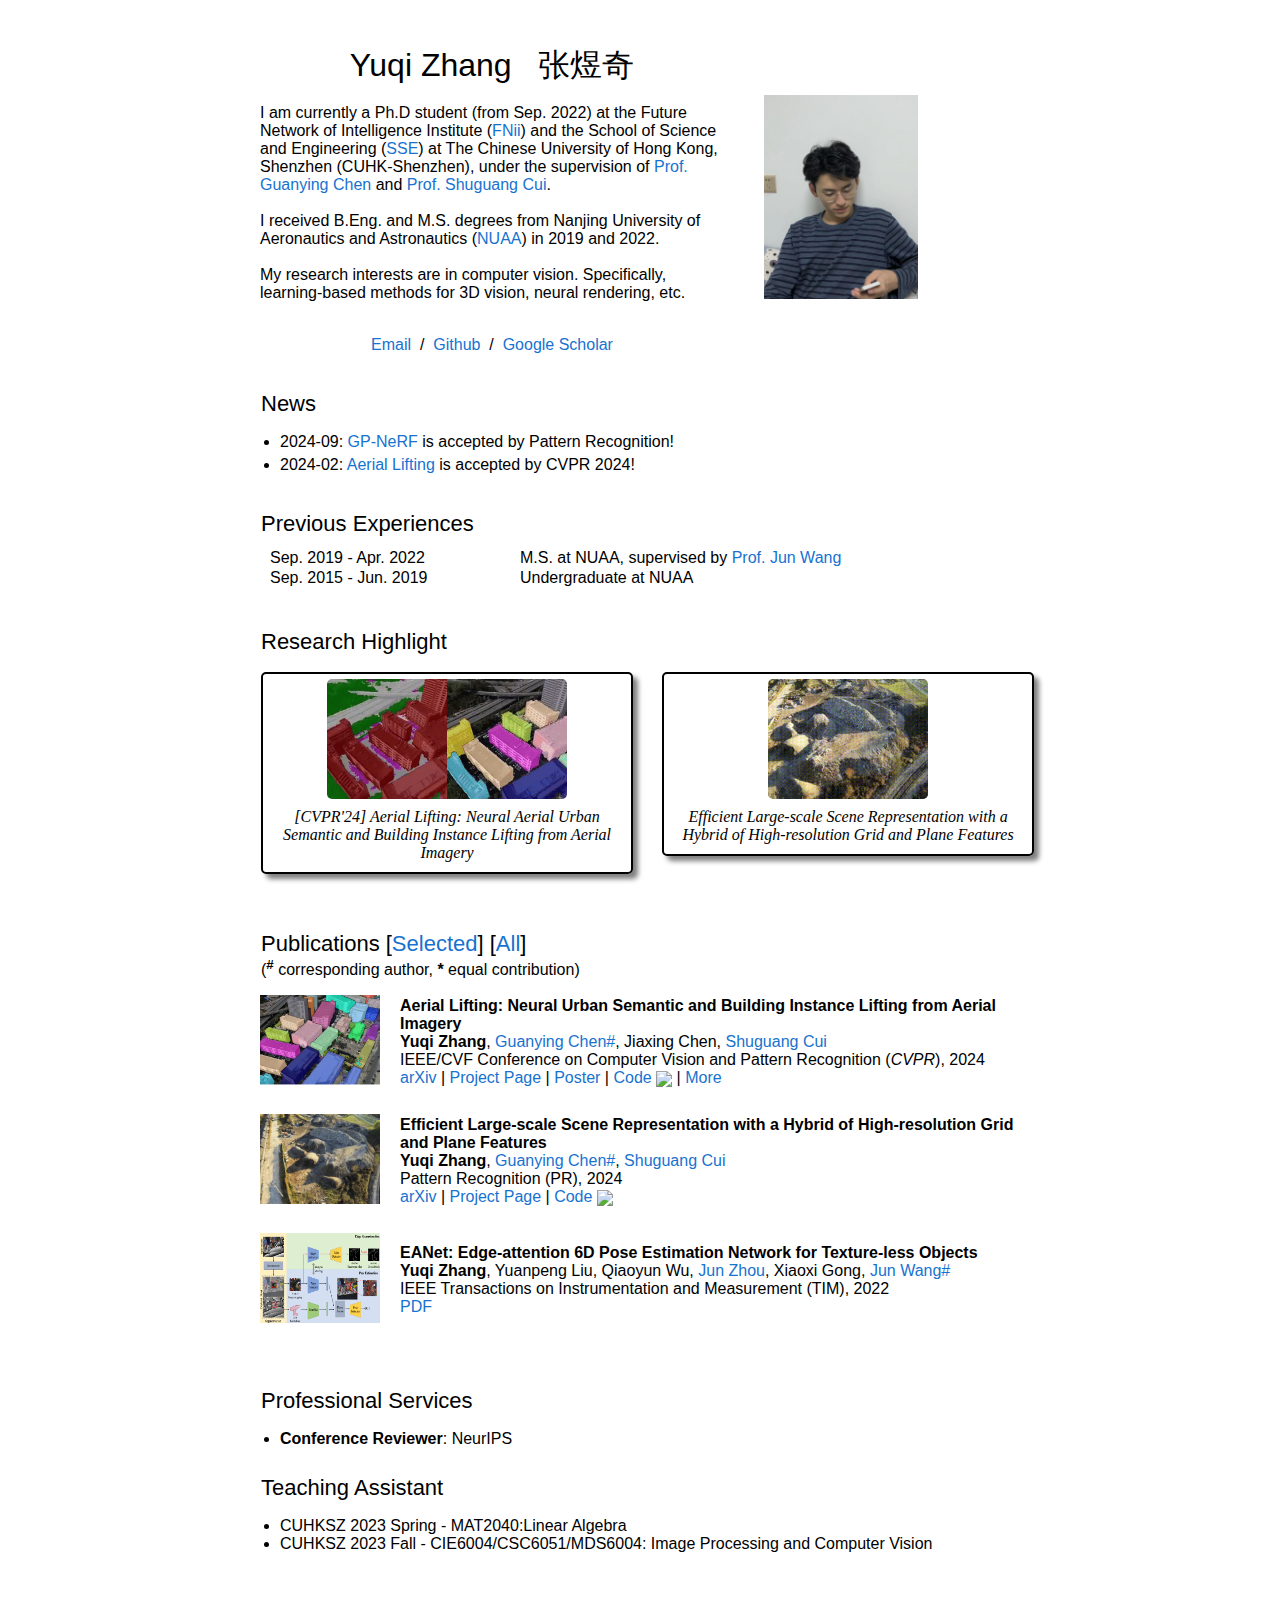
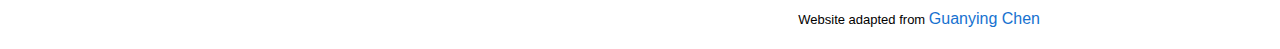
==== index.html @ cddcd36f "update selected paper and all paper" ====
<!DOCTYPE HTML>
<html lang="en"><head><meta http-equiv="Content-Type" content="text/html; charset=UTF-8">
    <title>Yuqi Zhang</title>

    <meta name="author" content="Yuqi Zhang">
    <meta name="viewport" content="width=device-width, initial-scale=1">

    <link rel="stylesheet" type="text/css" href="stylesheet.css">
    <!--<link rel="icon" type="image/png" href="images/seal_icon.png">-->

    <!-- Global site tag (gtag.js) - Google Analytics -->
    <!-- <script async src="https://www.googletagmanager.com/gtag/js?id=UA-115381046-1"></script>
    <script>
      window.dataLayer = window.dataLayer || [];
      function gtag(){dataLayer.push(arguments);}
      gtag('js', new Date());

      gtag('config', 'UA-115381046-1');
    </script> -->
  </head>

  <body>
    <table cellspacing="0" cellpadding="0" style="width:100%;max-width:800px;border:0px;border-spacing:0px;border-collapse:separate;margin-right:auto;margin-left:auto;"><tbody>
        <tr style="padding:0px">
          <td style="padding:px">
            <table style="width:100%;border:0px;border-spacing:0px;border-collapse:separate;margin-right:auto;margin-left:auto;"><tbody>
                <tr style="padding:0px">
                  <td style="padding:2.5%;width:63%;vertical-align:middle">
                    <p style="text-align:center">
                    <name>Yuqi Zhang &nbsp 张煜奇</name>
                    </p>
                    <p>
                    I am currently a Ph.D student (from Sep. 2022) at the Future Network of Intelligence Institute (<a href="https://fnii.cuhk.edu.cn/">FNii</a>) 
                    and the School of Science and Engineering (<a href="https://sse.cuhk.edu.cn/en/">SSE</a>) at The Chinese University of Hong Kong, Shenzhen (CUHK-Shenzhen),
                    under the supervision of <a href="https://guanyingc.github.io/">Prof. Guanying Chen</a> and <a href="https://sse.cuhk.edu.cn/faculty/cuishuguang">Prof. Shuguang Cui</a>.                     
                    <br> <br>
                  
                    I received B.Eng. and M.S. degrees from Nanjing University of Aeronautics and Astronautics (<a href="https://www.nuaa.edu.cn/">NUAA</a>) in 2019 and 2022.
                    </br></br>
                    
                    My research interests are in computer vision. Specifically, learning-based methods for 3D vision, neural rendering, etc.
                    </br></br>

                    <p>
                    <p style="text-align:center">
                    <!--<a href="mailto:chenguanying@cuhk.edu.cn">Email</a> &nbsp/&nbsp-->
                    <a href="mailto:222010022@link.cuhk.edu.cn">Email</a> &nbsp/&nbsp
                    <a href="https://github.com/zyqz97">Github</a> &nbsp/&nbsp
                    <a href="https://scholar.google.com.hk/citations?user=p8iaZqkAAAAJ&hl=zh-CN">Google Scholar</a>
                    <!-- <a href="https://orcid.org/0000-0002-7423-0090">ORCID</a> -->
                    </p>
                  </td>
                  <td style="padding:2.5%;width:40%;max-width:40%">
                    <a href="yuqi.jpg"><img style="width:60%;max-width:80%" alt="profile photo" src="yuqi.jpg" class="hoverZoomLink"></a>
                  </td>
                </tr>

              </tbody></table>
              
              <!-- ---------------------- Highlight------------------------ -->
              <table width="92%" align="left" border="0" cellspacing="0" style="padding-left:20px;padding-bottom:10px"><tbody>
                  <tr> <td>
                      <heading>News</heading><br>
                    </td> </tr>
                </tbody> </table>

              <table style="width:100%;border:0px;border-spacing:0px;border-collapse:separate;margin-right:auto;margin-left:auto;"><tbody>
                    
            <div class="news">
            <ul class="news" style="margin-top: 5px; padding-top: 0;">
                <li>2024-09: <a href="https://zyqz97.github.io/GP_NeRF/">GP-NeRF</a> is accepted by Pattern Recognition!</li>
                <li>2024-02: <a href="https://zyqz97.github.io/Aerial_Lifting/">Aerial Lifting</a> is accepted by CVPR 2024!</li>
            </ul>
            </div>

              </table>


              <!-- ---------------------- Previous Experiences------------------------ -->
              <table width="100%" align="center" border="0" cellspacing="0" style="padding-left:20px;padding-bottom:10px;padding-top:20px;"><tbody>
                  <tr> <td>
                      <heading>Previous Experiences</heading>
                    </td> </tr>
                </tbody> </table>

              <table style="width:100%;border:0px;border-spacing:0px;border-collapse:separate;margin-right:auto;margin-left:auto;"><tbody>
                  <tr>
                    <td style=width:35%;padding-left:30px> Sep. 2019 - Apr. 2022 </td>
                    <td style=width:65%;padding-left:00px> M.S. at NUAA, supervised by <a href="http://faculty.nuaa.edu.cn/wj8/en/lwcg/53019/list/index.htm">Prof. Jun Wang</a></td>
                  </tr>

                  <tr>
                    <td style=width:35%;padding-left:30px> Sep. 2015 - Jun. 2019 </td>
                    <td style=width:65%;padding-left:00px> Undergraduate at NUAA</td>
                  </tr>
              </table>




              <!-- ---------------------- Research Highlight------------------------ -->
              <table width="100%" align="center" border="0" cellspacing="0" style="padding-top:40px;padding-left:20px;padding-bottom:10px"><tbody>
                  <tr> <td>
                          <heading>Research Highlight</heading>
                    </td> </tr>
                </tbody> </table>


              <table width="100%" align="center" border="0" cellspacing="0" style="padding-top:05px;padding-left:20px;padding-bottom:0px"><tbody>
                  <tr> <td>
                    <div class="grid-container">
                      <div>
                        <a href="https://zyqz97.github.io/Aerial_Lifting/">
                            <img src="data/cvpr24_aeriallift_highlight.gif" height="120" alt="" />
                        </a>
                        <p>[CVPR'24] Aerial Lifting: Neural Aerial Urban Semantic and Building Instance Lifting from Aerial Imagery</p>
                      </div>
                      
                      <div>
                       <a href="https://zyqz97.github.io/GP_NeRF/">
                            <img src="data/gp_nerf_after.gif" height="120" alt="" />
                       </a>
                        <p>Efficient Large-scale Scene Representation with a Hybrid of High-resolution Grid and Plane Features</p>
                      </div>
                    </div>
                  </td> </tr>
                </tbody> </table>

              <!-- ---------------------- Publications------------------------ -->

              <table width="100%" align="center" border="0" cellspacing="0" style="padding-top:40px;padding-left:20px;padding-bottom:10px">
                <tbody>
                <tr> <td>
                        <!-- <heading>Publications</heading>   -->
                        <heading>Publications 
                          [<a href="#" class="publicationFilter" data-filter="selected">Selected</a>] 
                          [<a href="#" class="publicationFilter" data-filter="all">All</a>]
                        </heading> 
                        <br>
                        (<strong><sup>#</sup></strong> corresponding author, <strong>*</strong> equal contribution)
                  </td> </tr>
                </tbody> 
              </table>

              
              <table style="width:100%;border:0px;border-spacing:0px;border-collapse:separate;margin-right:auto;margin-left:auto;">
                <tbody id='publications'>
                  <!-- Dynamic publication entries will be added here -->
                </tbody>
              </table>



              <!-- ---------------------- Professional Services -------------------------->
              <table width="100%" align="center" border="0" cellspacing="0" style="padding-top:40px;padding-left:20px;padding-bottom:10px"><tbody>
                  <tr> <td>
                      <heading>Professional Services</heading>
                    </td> </tr>
                </tbody> </table>
              <table width="100%" align="center" border="0" cellspacing="0" style="padding-top:00px;padding-left:20px;padding-bottom:10px"><tbody>
                <ul style="margin-top:5px; padding-top: 0;">
                    <li><b>Conference Reviewer</b>: NeurIPS </li>
                    <!-- <li><b>Conference Reviewer</b>: CVPR, ICCV, ECCV, NeurIPS, ICML, ICLR </li> -->
                    <!-- <li><b>Journal Reviewer</b>: TPAMI, IJCV, TVCG, TMM, RA-L, PR, C&G, GMOD, IMAVIS, RCIM</li> -->
                    <!-- <li>中国图象图形学学会(CSIG) 三维视觉专委会，委员</li> -->
                    <!-- <li>Valse执行领域主席委员会，委员</li> -->
                </ul>
                </tbody>
              </table>


              
              <!-- ---------------------- Teaching Assistant------------------------ -->
              <table width="100%" align="center" border="0" cellspacing="0" style="padding-top:00px;padding-left:20px;padding-bottom:10px"><tbody>
                  <tr> <td>
                      <heading>Teaching Assistant</heading>
                    </td> </tr>
                </tbody> </table>
              <table width="100%" align="center" border="0" cellspacing="0" style="padding-top:00px;padding-left:20px;padding-bottom:10px"><tbody>
                <ul style="margin-top:5px; padding-top: 0;">
                  <li>CUHKSZ 2023 Spring - MAT2040:Linear Algebra </li>
                  <li>CUHKSZ 2023 Fall - CIE6004/CSC6051/MDS6004: Image Processing and Computer Vision </li>
                </ul>
                </tbody>
              </table>

              
              
              <!-- ---------------------- Honors and Awards------------------------ -->
              <!-- <table width="100%" align="center" border="0" cellspacing="0" style="padding-top:00px;padding-left:20px;padding-bottom:10px"><tbody>
                  <tr> <td>
                      <heading>Honors and Awards</heading>
                    </td> </tr>
                </tbody> </table>
              <table width="100%" align="center" border="0" cellspacing="0" style="padding-top:00px;padding-left:20px;padding-bottom:10px"><tbody>
                <ul style="margin-top:5px; padding-top: 0;">
                    <li>Top Reviewers in NeurIPS (2023) </li>
                    <li>CCF Excellent Graphics Open Source Dataset (MVImgNet), CCF CAD&CD (2023)</li>
                    <li>Global Top 100 Chinese Rising Stars in Artificial Intelligence, Baidu Scholar (2021)</li>
                    <li>M. Braun Postgraduate Prizes, HKU (2018-2019) </li>
                    <li>Hong Kong and China Gas Company Limited Postgraduate Prize, HKU (2018-2019)</li>
                    <li>University Postgraduate Fellowship (UPF), HKU (2016-2020) </li>
                    <li>Outstanding Graduate, SYSU (2016)</li>
                </ul>
                </tbody>
              </table> -->


              <table style="width:100%;border:0px;border-spacing:0px;border-collapse:separate;margin-right:auto;margin-left:auto;"><tbody>
                  <tr> <td style="padding:0px"> <br>
                      <p style="text-align:right;font-size:small;"> Website adapted from <a href="https://guanyingc.github.io/">Guanying Chen</a> </p>
                    </td> </tr>
                </tbody> </table>

          </td>
        </tr>
    </table>

 
  <!-- Define JavaScript function to generate publication entry -->
  <script>

    const authorInfo = {
            // "Yuqi Zhang": { homepage: "https://zyqz97.github.io/" },
            "Shuguang Cui": {homepage: "https://scholar.google.com.hk/citations?user=1o_qvR0AAAAJ&hl=en" },
            "Guanying Chen": {homepage: "https://guanyingc.github.io/"},
            "Jun Wang": {homepage: "http://faculty.nuaa.edu.cn/wj8/en/lwcg/53019/list/index.htm"},
            "Jun Zhou": {homepage: "https://scholar.google.com.hk/citations?user=pEgMa-UAAAAJ&hl=zh-CN"},
            "Qian Xie": {homepage: "https://nuaaxq.github.io/personal_website/"},
            
            "": {homepage: ""},
        };

    const allPublications = [
        {
            imageSrcBefore: "data/cvpr24_aeriallift.jpg",
            imageSrcAfter: "data/cvpr24_aeriallift.gif",
            title: "Aerial Lifting: Neural Urban Semantic and Building Instance Lifting from Aerial Imagery",
            authors: [
                    "<strong>Yuqi Zhang</strong>", 
                    "Guanying Chen#", 
                    "Jiaxing Chen", 
                    "Shuguang Cui"
                ],
            venue: `IEEE/CVF Conference on Computer Vision and Pattern Recognition (<em>CVPR</em>), 2024`,
            links: `
                  <a href="https://arxiv.org/abs/2403.11812">arXiv</a> |
                  <a href="https://zyqz97.github.io/Aerial_Lifting/">Project Page</a> |
                  <a href="https://cvpr.thecvf.com/media/PosterPDFs/CVPR%202024/29765.png?t=1711686000.8237486">Poster</a> |
                  <a href="https://github.com/zyqz97/Aerial_lifting">Code</a>
                  <a href="https://github.com/zyqz97/Aerial_lifting" target="_blank"><img class="imgbadge" src="https://img.shields.io/github/stars/zyqz97/Aerial_lifting?style=social"></a> |
                  <a href="https://cvpr.thecvf.com/virtual/2024/poster/29765">More</a>
                    `,
            selected: true,
            papertype: 'Conference Proceedings',
            year: '2024',
        },
        {
            imageSrcBefore: "data/gp_nerf_before.jpg",
            imageSrcAfter: "data/gp_nerf_after.gif",
            title: "Efficient Large-scale Scene Representation with a Hybrid of High-resolution Grid and Plane Features",
            authors: [
                    "<strong>Yuqi Zhang</strong>",
                    "Guanying Chen#",
                    "Shuguang Cui"
                    ],
            venue: "Pattern Recognition (PR), 2024",
            links: `
                    <a href='https://arxiv.org/abs/2303.03003v2'>arXiv</a> |
                    <a href='https://zyqz97.github.io/GP_NeRF/'>Project Page</a> |
                    <a href='https://github.com/zyqz97/GP-NeRF'>Code</a> 
                    <a href="https://github.com/zyqz97/GP-NeRF" target="_blank"><img class="imgbadge" src="https://img.shields.io/github/stars/zyqz97/GP-NeRF?style=social"></a>
                    `,
            papertype: 'Academic Journals',
            selected: true,
            year: '2024',
        },
        {
            imageSrcBefore: "data/2022eanet.png",
            imageSrcAfter: "data/2022eanet_after.png",
            title: "EANet: Edge-attention 6D Pose Estimation Network for Texture-less Objects",
            authors: [
                    "<strong>Yuqi Zhang</strong>",
                    "Yuanpeng Liu", "Qiaoyun Wu", "Jun Zhou", "Xiaoxi Gong", "Jun Wang#",
                    ],
            venue: "IEEE Transactions on Instrumentation and Measurement (TIM), 2022",
            links: `
                    <a href="https://ieeexplore.ieee.org/abstract/document/9709717">PDF</a>
                    `,
            papertype: 'Academic Journals',
            selected: true,
            year: '2022',
        },
        {
            imageSrcBefore: "data/2024_OEFPFH.png",
            imageSrcAfter: "data/2024_OEFPFH.png",
            title: "Efficient Object Recognition under Cluttered Scenes via Descriptor-based Matching and Single Point Voting",
            authors: [
                    "Xiaoge He",
                    "Yuanpeng Liu", 
                    "Jun Zhou", 
                    "<strong>Yuqi Zhang</strong>", 
                    "Jun Wang#"
                    ],
            venue: "Computer Aided Geometric Design, 2024",
            links: `
                    <a href="https://www.sciencedirect.com/science/article/abs/pii/S0167839624001286">PDF</a>
                    `,
            papertype: 'Academic Journals',
            // selected: true,
            year: '2024',
        },
        {
            imageSrcBefore: "data/2022_Measurement.png",
            imageSrcAfter: "data/2022_Measurement.png",
            title: "A high-accuracy pose measurement system for robotic automated assembly in large-scale space",
            authors: [
                    "Yuanpeng Liu", 
                    "Jun Zhou", 
                    "Yida Li", 
                    "<strong>Yuqi Zhang</strong>", 
                    "Yongqiang He", 
                    "Jun Wang#"
                    ],
            venue: "Measurement, 2022",
            links: `
                    <a href="https://www.sciencedirect.com/science/article/abs/pii/S0263224121013130">PDF</a>
                    `,
            papertype: 'Academic Journals',
            // selected: true,
            year: '2022',
        },
        {
            imageSrcBefore: "data/2020_3DPVNet.png",
            imageSrcAfter: "data/2020_3DPVNet.png",
            title: "3DPVNet: Patch-level 3D Hough Voting Network for 6D Pose Estimation",
            authors: [
                    "Yuanpeng Liu", 
                    "Jun Zhou", 
                    "<strong>Yuqi Zhang</strong>",
                    "Chao Ding", 
                    "Jun Wang#",
                    ],
            venue: "arXiv preprint, 2020",
            links: `
                    <a href="https://arxiv.org/pdf/2009.06887">PDF</a>
                    `,
            papertype: 'Preprints',
            // selected: true,
            year: '2020',
        },
        {
            imageSrcBefore: "data/2020_bold3d.png",
            imageSrcAfter: "data/2020_bold3d.png",
            title: "BOLD3D: A 3D BOLD descriptor for 6Dof pose estimation",
            authors: [
                    "Jun Zhou",
                    "Yuanpeng Liu", 
                    "Jinshan Liu", 
                    "Qian Xie", 
                    "<strong>Yuqi Zhang</strong>", 
                    "Xusheng Zhu", 
                    "Xiao Ding"
                    ],
            venue: "Computers & Graphics, 2020",
            links: `
                    <a href="https://www.sciencedirect.com/science/article/abs/pii/S0097849320300595">PDF</a>
                    `,
            papertype: 'Conference Proceedings',
            // selected: true,
            year: '2020',
        },
        // Add more publications as needed
        // {
        //     imageSrcBefore: "data/gp_nerf_before.jpg",
        //     imageSrcAfter: "data/gp_nerf_after.gif",
        //     title: "",
        //     authors: [
        //             "<strong>Yuqi Zhang</strong>",
        //             "Guanying Chen#",
        //             "Shuguang Cui"
        //             ],
        //     venue: "arXiv preprint, 2023",
        //     links: `
        //             <a href='https://arxiv.org/abs/2303.03003v2'>arXiv</a> |
        //             <a href='https://zyqz97.github.io/GP_NeRF/'>Project Page</a> |
        //             <a href='https://github.com/zyqz97/GP-NeRF'>Code</a>
        //             `,
        //     papertype: 'Preprints', // 'Academic Journals'    'Conference Proceedings'  
        //     selected: true,
        //     year: '2023',
        // },
    ];

    // Define object to store author information
    function generatePublicationEntry(imageSrcBefore, imageSrcAfter, title, authors, venue, links) {
        // Function to preprocess author IDs
        function preprocessAuthorId(authorId) {
            // Remove trailing '*' or '#' symbols
            return authorId.replace(/[#*]$/, '');
        }
        // Function to generate author links
        function generateAuthorLinks(authors) {
            return authors.map(authorId => {
                const processedAuthorId = preprocessAuthorId(authorId);
                const author = authorInfo[processedAuthorId];
                if (author && author.homepage) {
                    return `<a href="${author.homepage}">${authorId}</a>`;
                } else {
                    return authorId;
                }
            }).join(", ");
        }

        return `
            <tr onmouseout="toggleOpacity('${title}', false)" onmouseover="toggleOpacity('${title}', true)">
                <td style="padding:20px;width:20%;vertical-align:middle;padding-top:5px;padding-bottom:20px">
                    <div class="one">
                        <div class="two" id="${title}_image">
                            <img src="${imageSrcAfter}" width="120", height="90" style="opacity: 0;">
                        </div>
                        <img src="${imageSrcBefore}" width="120", height="90">
                    </div>
                </td>
                <td style="padding:00px;width:80%;vertical-align:middle;padding-top:5px;padding-bottom:20px;">
                    <papertitle>${title}</papertitle>
                    <br>
                    ${generateAuthorLinks(authors)}
                    <br>
                    ${venue}
                    <br>
                    ${links}
                </td>
            </tr>
        `;
    }

    // Add a function to toggle opacity
    function toggleOpacity(id, show) {
        const element = document.getElementById(id + "_image").querySelector("img");
        if (show) {
            element.style.opacity = "1";
        } else {
            element.style.opacity = "0";
        }
    }

    // Function to populate publications
    function populatePublications(publications) {
        const publicationsContainer = document.getElementById('publications');
        publicationsContainer.innerHTML = ''; // Clear existing content

        // Check if the "Selected" button is activated
        const selectedButtonActive = document.querySelector('.publicationFilter[data-filter="selected"]').classList.contains('active');

        if (selectedButtonActive) {
            // If "Selected" button is active, display selected publications without grouping
            publications.forEach(publication => {
                const publicationEntry = generatePublicationEntry(
                    publication.imageSrcBefore,
                    publication.imageSrcAfter,
                    publication.title,
                    publication.authors,
                    publication.venue,
                    publication.links,
                );
                publicationsContainer.innerHTML += publicationEntry;
            });
        } else {
            const groupedPublications = {};
            publications.forEach(publication => {
                if (!groupedPublications[publication.year]) {
                    groupedPublications[publication.year] = [];
                }
                groupedPublications[publication.year].push(publication);
            });

            // Add publications grouped by research direction
                <!--Object.keys(groupedPublications).forEach(direction => {
                    // Add heading for each group
                    -->
            Object.keys(groupedPublications)
                .sort((a, b) => b - a) // Sort keys in descending order
                .forEach(direction => {
                const headingHTML = `
                    <tr>
                        <td colspan="2" style="padding-top:05px;padding-left:20px;padding-bottom:0px">
                            <heading2>${direction}</heading2>
                        </td>
                    </tr>
                `;
                publicationsContainer.innerHTML += headingHTML;

                // Add publications under each research direction
                groupedPublications[direction].forEach(publication => {
                    const publicationEntry = generatePublicationEntry(
                        publication.imageSrcBefore,
                        publication.imageSrcAfter,
                        publication.title,
                        publication.authors,
                        publication.venue,
                        publication.links,
                    );
                    publicationsContainer.innerHTML += publicationEntry;
                });
            });
        }
    }

    // Call the function to populate selected publications by default
    document.querySelector('.publicationFilter[data-filter="selected"]').classList.add('active');
    document.querySelector('.publicationFilter[data-filter="all"]').classList.remove('active');
    populatePublications(allPublications.filter(publication => publication.selected));

    // Event listener for publication filter buttons

    document.querySelectorAll('.publicationFilter').forEach(link => {
        link.addEventListener('click', function (event) {
            event.preventDefault(); // Prevent default behavior of the link

            const filter = event.target.getAttribute('data-filter');
            if (filter === 'selected') {
                // Activate the "Selected" button
                document.querySelector('.publicationFilter[data-filter="selected"]').classList.add('active');
                // Deactivate the "All" button
                document.querySelector('.publicationFilter[data-filter="all"]').classList.remove('active');
                // Populate with selected publications without grouping by research direction
                populatePublications(allPublications.filter(publication => publication.selected));
            } else if (filter === 'all') {
                // Activate the "All" button
                document.querySelector('.publicationFilter[data-filter="all"]').classList.add('active');
                // Deactivate the "Selected" button
                document.querySelector('.publicationFilter[data-filter="selected"]').classList.remove('active');
                // Populate with all publications grouped by research direction
                populatePublications(allPublications);
            }
        });
    });

  </script>
  </body>

</html>
---- stylesheet.css ----
/* latin-ext */
@font-face {
  font-family: 'Lato';
  font-style: italic;
  font-weight: 400;
  src: local('Lato Italic'), local('Lato-Italic'), url(https://fonts.gstatic.com/s/lato/v15/S6u8w4BMUTPHjxsAUi-qNiXg7eU0.woff2) format('woff2');
  unicode-range: U+0100-024F, U+0259, U+1E00-1EFF, U+2020, U+20A0-20AB, U+20AD-20CF, U+2113, U+2C60-2C7F, U+A720-A7FF;
}
/* latin */
@font-face {
  font-family: 'Lato';
  font-style: italic;
  font-weight: 400;
  src: local('Lato Italic'), local('Lato-Italic'), url(https://fonts.gstatic.com/s/lato/v15/S6u8w4BMUTPHjxsAXC-qNiXg7Q.woff2) format('woff2');
  unicode-range: U+0000-00FF, U+0131, U+0152-0153, U+02BB-02BC, U+02C6, U+02DA, U+02DC, U+2000-206F, U+2074, U+20AC, U+2122, U+2191, U+2193, U+2212, U+2215, U+FEFF, U+FFFD;
}
/* latin-ext */
@font-face {
  font-family: 'Lato';
  font-style: italic;
  font-weight: 700;
  src: local('Lato Bold Italic'), local('Lato-BoldItalic'), url(https://fonts.gstatic.com/s/lato/v15/S6u_w4BMUTPHjxsI5wq_FQftx9897sxZ.woff2) format('woff2');
  unicode-range: U+0100-024F, U+0259, U+1E00-1EFF, U+2020, U+20A0-20AB, U+20AD-20CF, U+2113, U+2C60-2C7F, U+A720-A7FF;
}
/* latin */
@font-face {
  font-family: 'Lato';
  font-style: italic;
  font-weight: 700;
  src: local('Lato Bold Italic'), local('Lato-BoldItalic'), url(https://fonts.gstatic.com/s/lato/v15/S6u_w4BMUTPHjxsI5wq_Gwftx9897g.woff2) format('woff2');
  unicode-range: U+0000-00FF, U+0131, U+0152-0153, U+02BB-02BC, U+02C6, U+02DA, U+02DC, U+2000-206F, U+2074, U+20AC, U+2122, U+2191, U+2193, U+2212, U+2215, U+FEFF, U+FFFD;
}
/* latin-ext */
@font-face {
  font-family: 'Lato';
  font-style: normal;
  font-weight: 400;
  src: local('Lato Regular'), local('Lato-Regular'), url(https://fonts.gstatic.com/s/lato/v15/S6uyw4BMUTPHjxAwXiWtFCfQ7A.woff2) format('woff2');
  unicode-range: U+0100-024F, U+0259, U+1E00-1EFF, U+2020, U+20A0-20AB, U+20AD-20CF, U+2113, U+2C60-2C7F, U+A720-A7FF;
}
/* latin */
@font-face {
  font-family: 'Lato';
  font-style: normal;
  font-weight: 400;
  src: local('Lato Regular'), local('Lato-Regular'), url(https://fonts.gstatic.com/s/lato/v15/S6uyw4BMUTPHjx4wXiWtFCc.woff2) format('woff2');
  unicode-range: U+0000-00FF, U+0131, U+0152-0153, U+02BB-02BC, U+02C6, U+02DA, U+02DC, U+2000-206F, U+2074, U+20AC, U+2122, U+2191, U+2193, U+2212, U+2215, U+FEFF, U+FFFD;
}
/* latin-ext */
@font-face {
  font-family: 'Lato';
  font-style: normal;
  font-weight: 700;
  src: local('Lato Bold'), local('Lato-Bold'), url(https://fonts.gstatic.com/s/lato/v15/S6u9w4BMUTPHh6UVSwaPGQ3q5d0N7w.woff2) format('woff2');
  unicode-range: U+0100-024F, U+0259, U+1E00-1EFF, U+2020, U+20A0-20AB, U+20AD-20CF, U+2113, U+2C60-2C7F, U+A720-A7FF;
}
/* latin */
@font-face {
  font-family: 'Lato';
  font-style: normal;
  font-weight: 700;
  src: local('Lato Bold'), local('Lato-Bold'), url(https://fonts.gstatic.com/s/lato/v15/S6u9w4BMUTPHh6UVSwiPGQ3q5d0.woff2) format('woff2');
  unicode-range: U+0000-00FF, U+0131, U+0152-0153, U+02BB-02BC, U+02C6, U+02DA, U+02DC, U+2000-206F, U+2074, U+20AC, U+2122, U+2191, U+2193, U+2212, U+2215, U+FEFF, U+FFFD;
}

a {
  color: #1772d0;
  text-decoration: none;
}

a:focus,
a:hover {
  color: #f09228;
  text-decoration: none;
}

body,
td,
th,
tr,
p,
a {
  font-family: 'Lato', Verdana, Helvetica, sans-serif;
  font-size: 16px
}

strong {
  font-family: 'Lato', Verdana, Helvetica, sans-serif;
  font-size: 16px;
}

heading {
  font-family: 'Lato', Verdana, Helvetica, sans-serif;
  font-size: 22px;
}

heading a {
  font-size: inherit;
  /* Add any other styles you want for the link, e.g., color, text-decoration, etc. */
}

heading2 {
  font-family: 'Lato', Verdana, Helvetica, sans-serif;
  font-size: 18px;
}

papertitle {
  font-family: 'Lato', Verdana, Helvetica, sans-serif;
  font-size: 16px;
  font-weight: 800;
  /* color: dodgerblue */
}

name {
  font-family: 'Lato', Verdana, Helvetica, sans-serif;
  font-size: 32px;
}

name a {
  font-size: inherit;
  /* Add any other styles you want for the link, e.g., color, text-decoration, etc. */
}

highlight {
  font-family: 'Lato', Verdana, Helvetica, sans-serif;
  font-size: 16px;
  color: red;
}

.one {
  width: 80px;
  position: relative;
}

.two {
  width: 80px;
  position: absolute;
  transition: opacity .2s ease-in-out;
  -moz-transition: opacity .2s ease-in-out;
  -webkit-transition: opacity .2s ease-in-out;
}

.fade {
  transition: opacity .2s ease-in-out;
  -moz-transition: opacity .2s ease-in-out;
  -webkit-transition: opacity .2s ease-in-out;
}
.imgbadge{
  max-height: 18px;
  max-width: 85px;
  margin: 0px 0px 0px 0px;
  vertical-align: middle;
}
span.highlight {
  background-color: #ffffd0;
}

.grid-container {
  /*columns: 3 150px; */
  /* columns: 3 auto; */
  columns: 2 auto;
  /* width: 150px; */
  column-gap: 1.5rem;
  width: 100%;
  margin: 0 auto;
  /*padding-left:20px;*/
}
.grid-container div {
  /*width: auto;*/
  /*width: 150px;*/
  margin: 0 1.5rem 1.5rem 0;
  display: inline-block;
  width: 95%;
  border: solid 2px black;
  padding: 5px;
  box-shadow: 5px 5px 5px rgba(0, 0, 0, 0.5);
  border-radius: 5px;
  transition: all 0.25s ease-in-out;

  overflow: hidden;
  display: block;
  position: relative;
  text-align: center;
}
/*    .grid-container div:hover img {
  filter: grayscale(0);
}*/
.grid-container div:hover {
  border-color: coral;
}
.grid-container div img {
  /*width: 70%;*/
  /*filter: grayscale(100%);*/
  border-radius: 5px;
  transition: all 0.25s ease-in-out;

  margin: auto;
}
.grid-container div p {
  margin: 5px 0;
  padding: 0;
  text-align: center;
  font-style: italic;
  font-family: 'Lato';
  font-size:16px;
}

.special-link {
  font-size: 22px; /* Set this to your desired font size */
  /* Add any other styles you want for this specific link */
}

/*  News styles
--------------------------------------*/

div.news {
  width: 100%;
  max-height: 150px;
  overflow-y: scroll;
  overflow-x: hidden;
  margin-top: 0px;
}

ul.news li { 
  margin-bottom: 5px; 
}

/* Hide the default scrollbar */
div.news::-webkit-scrollbar {
  width: 6px; /* Set the width of the scrollbar */
}

/* Handle (the draggable part of the scrollbar) */
div.news::-webkit-scrollbar-thumb {
  background: transparent;
}

/* On hover, style the scrollbar handle */
div.news:hover::-webkit-scrollbar-thumb {
  background: #555;
  border-radius: 6px; /* Rounded corners of the handle */
}

div.news::-webkit-scrollbar-track {
  background: transparent;
}

div.news:hover::-webkit-scrollbar-track {
  background: #f1f1f1; /* Background color when hovered */
}


.inlineList {
    list-style-type: none; /* Remove default list bullets */
    display: inline; /* Display list items inline */
    padding: 0px; /* Remove default padding */
    margin-left: 20px;
}

.inlineList li {
    display: inline; /* Display list items inline */
    margin-right: 5px; /* Add some space between items */
}

.full-list {
    list-style-type: none; /* Remove default list bullets */
    display: inline; /* Display list items inline */
    padding: 0px; /* Remove default padding */
    margin-left: 0px;
}

.full-list li {
    display: inline; /* Display list items inline */
    margin-bottom: 3px;
}

.full-list-item {
    margin-bottom: 5px; /* Add some space between items */
    line-height: 1.5;
}

.full-list-itemhl {
    margin-bottom: 5px; /* Add some space between items */
    line-height: 1.5;
    background-color: rgba(255, 255, 0, 0.197);
}
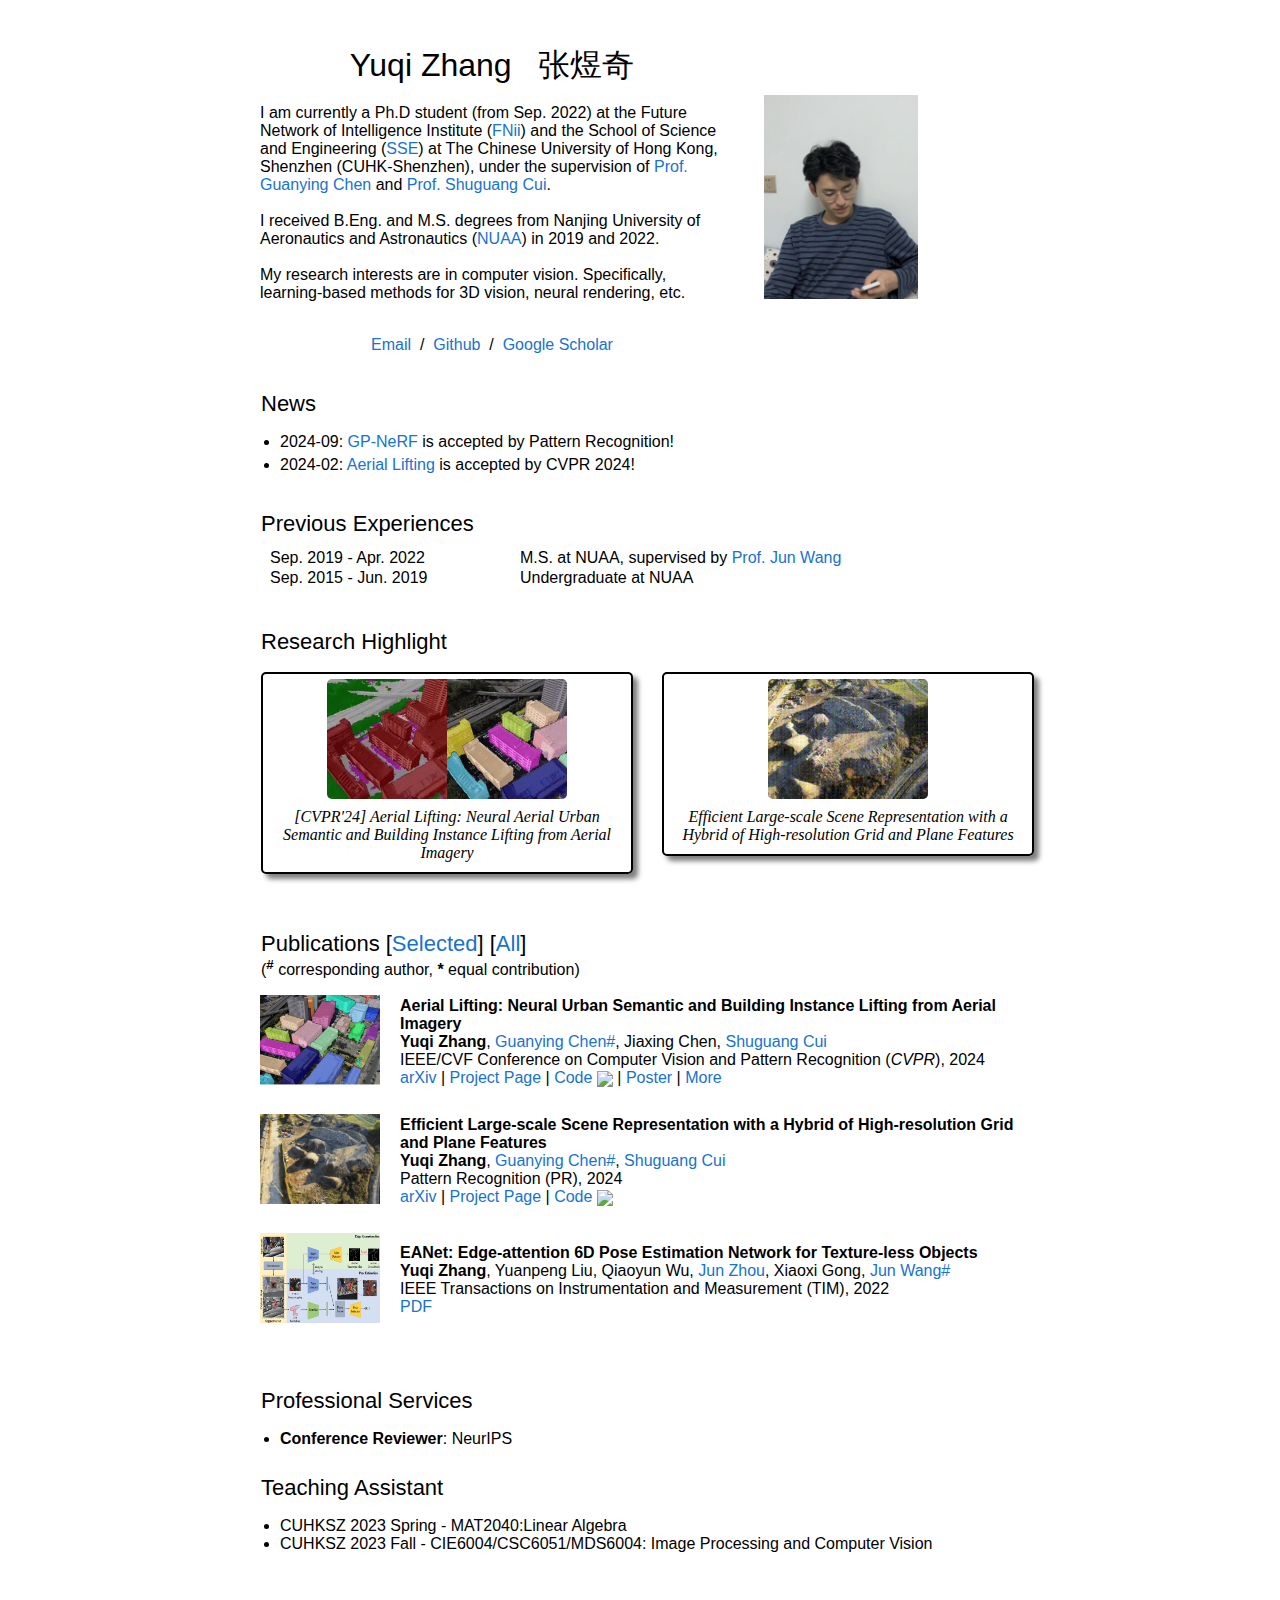
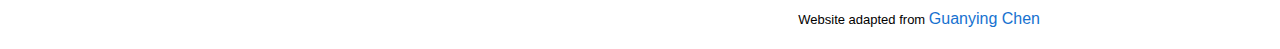
==== commit 99421a59: "update" ====
--- a/index.html
+++ b/index.html
@@ -247,9 +247,9 @@
             links: `
                   <a href="https://arxiv.org/abs/2403.11812">arXiv</a> |
                   <a href="https://zyqz97.github.io/Aerial_Lifting/">Project Page</a> |
-                  <a href="https://cvpr.thecvf.com/media/PosterPDFs/CVPR%202024/29765.png?t=1711686000.8237486">Poster</a> |
                   <a href="https://github.com/zyqz97/Aerial_lifting">Code</a>
                   <a href="https://github.com/zyqz97/Aerial_lifting" target="_blank"><img class="imgbadge" src="https://img.shields.io/github/stars/zyqz97/Aerial_lifting?style=social"></a> |
+                  <a href="https://cvpr.thecvf.com/media/PosterPDFs/CVPR%202024/29765.png?t=1711686000.8237486">Poster</a> |
                   <a href="https://cvpr.thecvf.com/virtual/2024/poster/29765">More</a>
                     `,
             selected: true,
@@ -295,7 +295,7 @@
         {
             imageSrcBefore: "data/2024_OEFPFH.png",
             imageSrcAfter: "data/2024_OEFPFH.png",
-            title: "Efficient Object Recognition under Cluttered Scenes via Descriptor-based Matching and Single Point Voting",
+            title: "OE-FPFH: Efficient Object Recognition under Cluttered Scenes via Descriptor-based Matching and Single Point Voting",
             authors: [
                     "Xiaoge He",
                     "Yuanpeng Liu", 
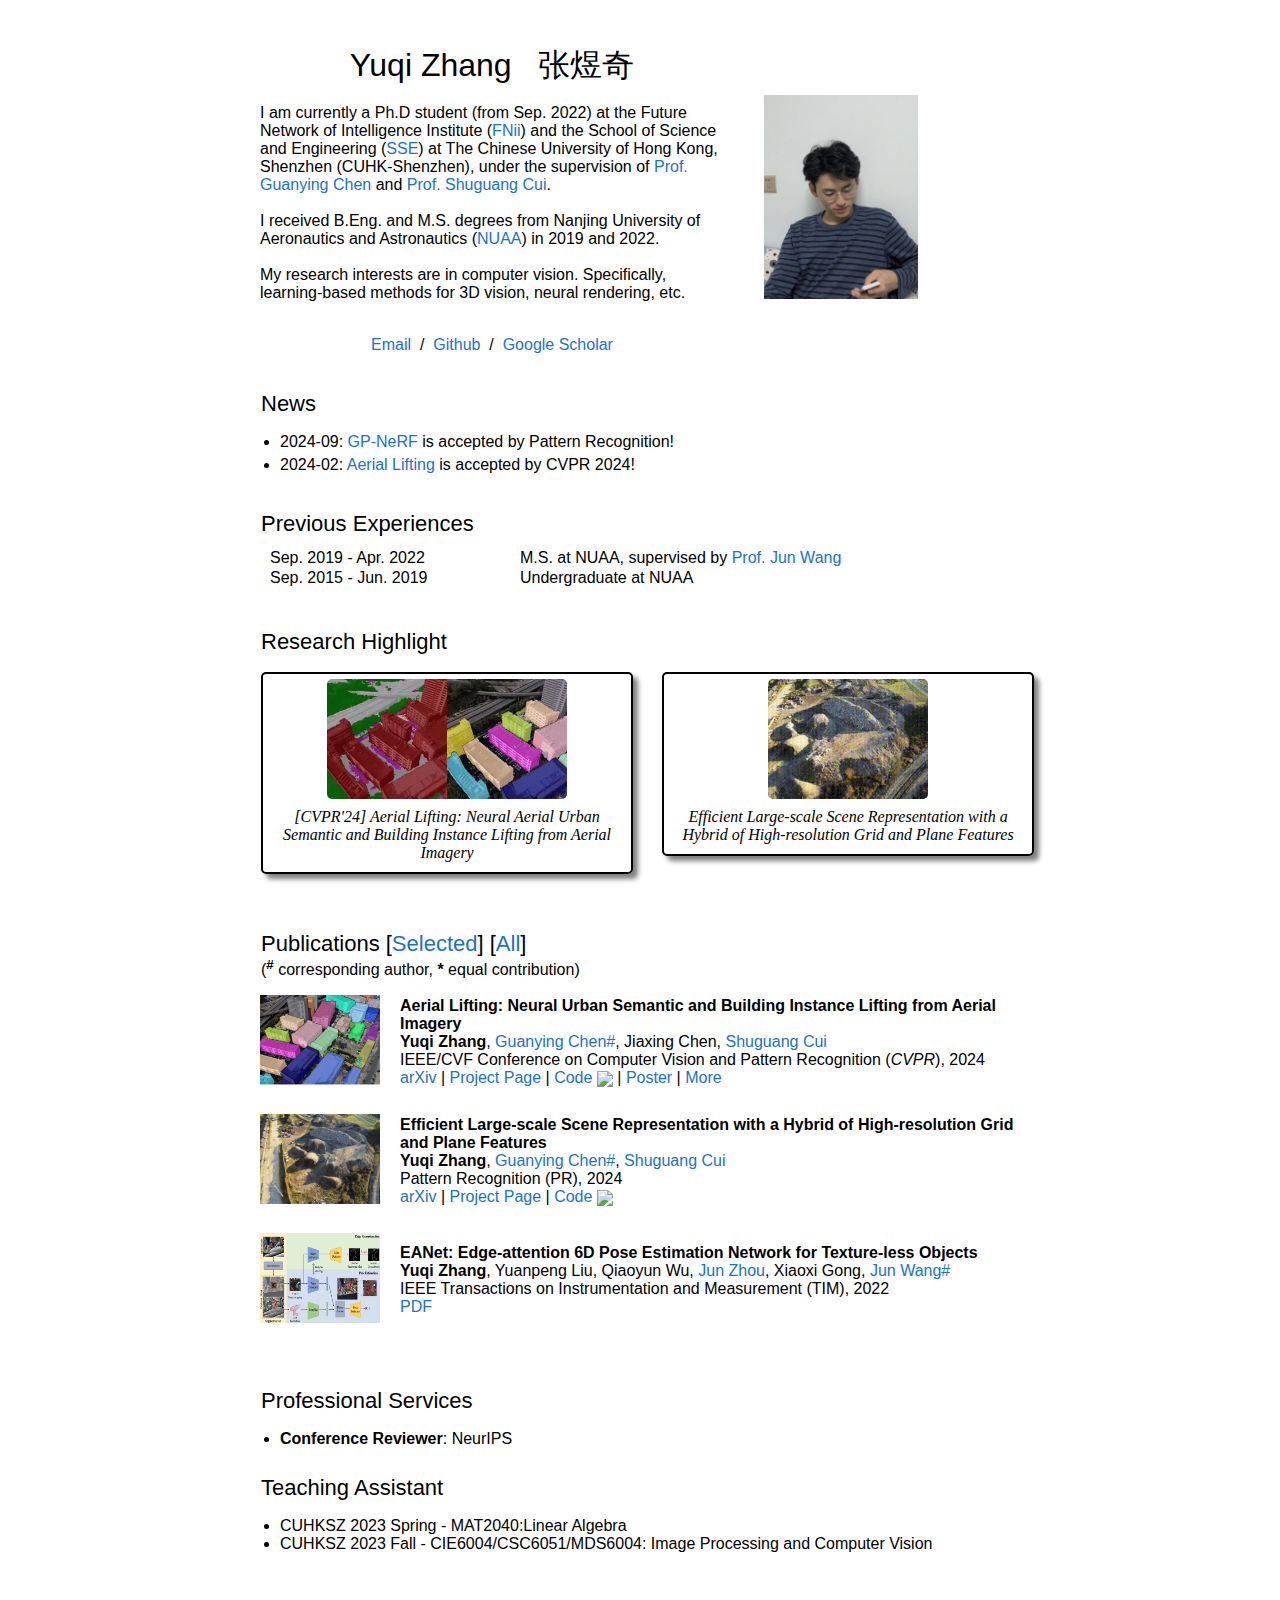
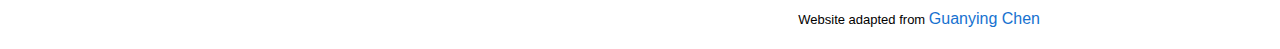
==== commit eabf8027: "compress image" ====
--- a/index.html
+++ b/index.html
@@ -277,8 +277,8 @@
             year: '2024',
         },
         {
-            imageSrcBefore: "data/2022eanet.png",
-            imageSrcAfter: "data/2022eanet_after.png",
+            imageSrcBefore: "data/2022eanet.webp",
+            imageSrcAfter: "data/2022eanet_after.webp",
             title: "EANet: Edge-attention 6D Pose Estimation Network for Texture-less Objects",
             authors: [
                     "<strong>Yuqi Zhang</strong>",
@@ -293,8 +293,8 @@
             year: '2022',
         },
         {
-            imageSrcBefore: "data/2024_OEFPFH.png",
-            imageSrcAfter: "data/2024_OEFPFH.png",
+            imageSrcBefore: "data/2024_OEFPFH.webp",
+            imageSrcAfter: "data/2024_OEFPFH.webp",
             title: "OE-FPFH: Efficient Object Recognition under Cluttered Scenes via Descriptor-based Matching and Single Point Voting",
             authors: [
                     "Xiaoge He",
@@ -312,8 +312,8 @@
             year: '2024',
         },
         {
-            imageSrcBefore: "data/2022_Measurement.png",
-            imageSrcAfter: "data/2022_Measurement.png",
+            imageSrcBefore: "data/2022_Measurement.webp",
+            imageSrcAfter: "data/2022_Measurement.webp",
             title: "A high-accuracy pose measurement system for robotic automated assembly in large-scale space",
             authors: [
                     "Yuanpeng Liu", 
@@ -332,8 +332,8 @@
             year: '2022',
         },
         {
-            imageSrcBefore: "data/2020_3DPVNet.png",
-            imageSrcAfter: "data/2020_3DPVNet.png",
+            imageSrcBefore: "data/2020_3DPVNet.webp",
+            imageSrcAfter: "data/2020_3DPVNet.webp",
             title: "3DPVNet: Patch-level 3D Hough Voting Network for 6D Pose Estimation",
             authors: [
                     "Yuanpeng Liu", 
@@ -351,8 +351,8 @@
             year: '2020',
         },
         {
-            imageSrcBefore: "data/2020_bold3d.png",
-            imageSrcAfter: "data/2020_bold3d.png",
+            imageSrcBefore: "data/2020_bold3d.webp",
+            imageSrcAfter: "data/2020_bold3d.webp",
             title: "BOLD3D: A 3D BOLD descriptor for 6Dof pose estimation",
             authors: [
                     "Jun Zhou",
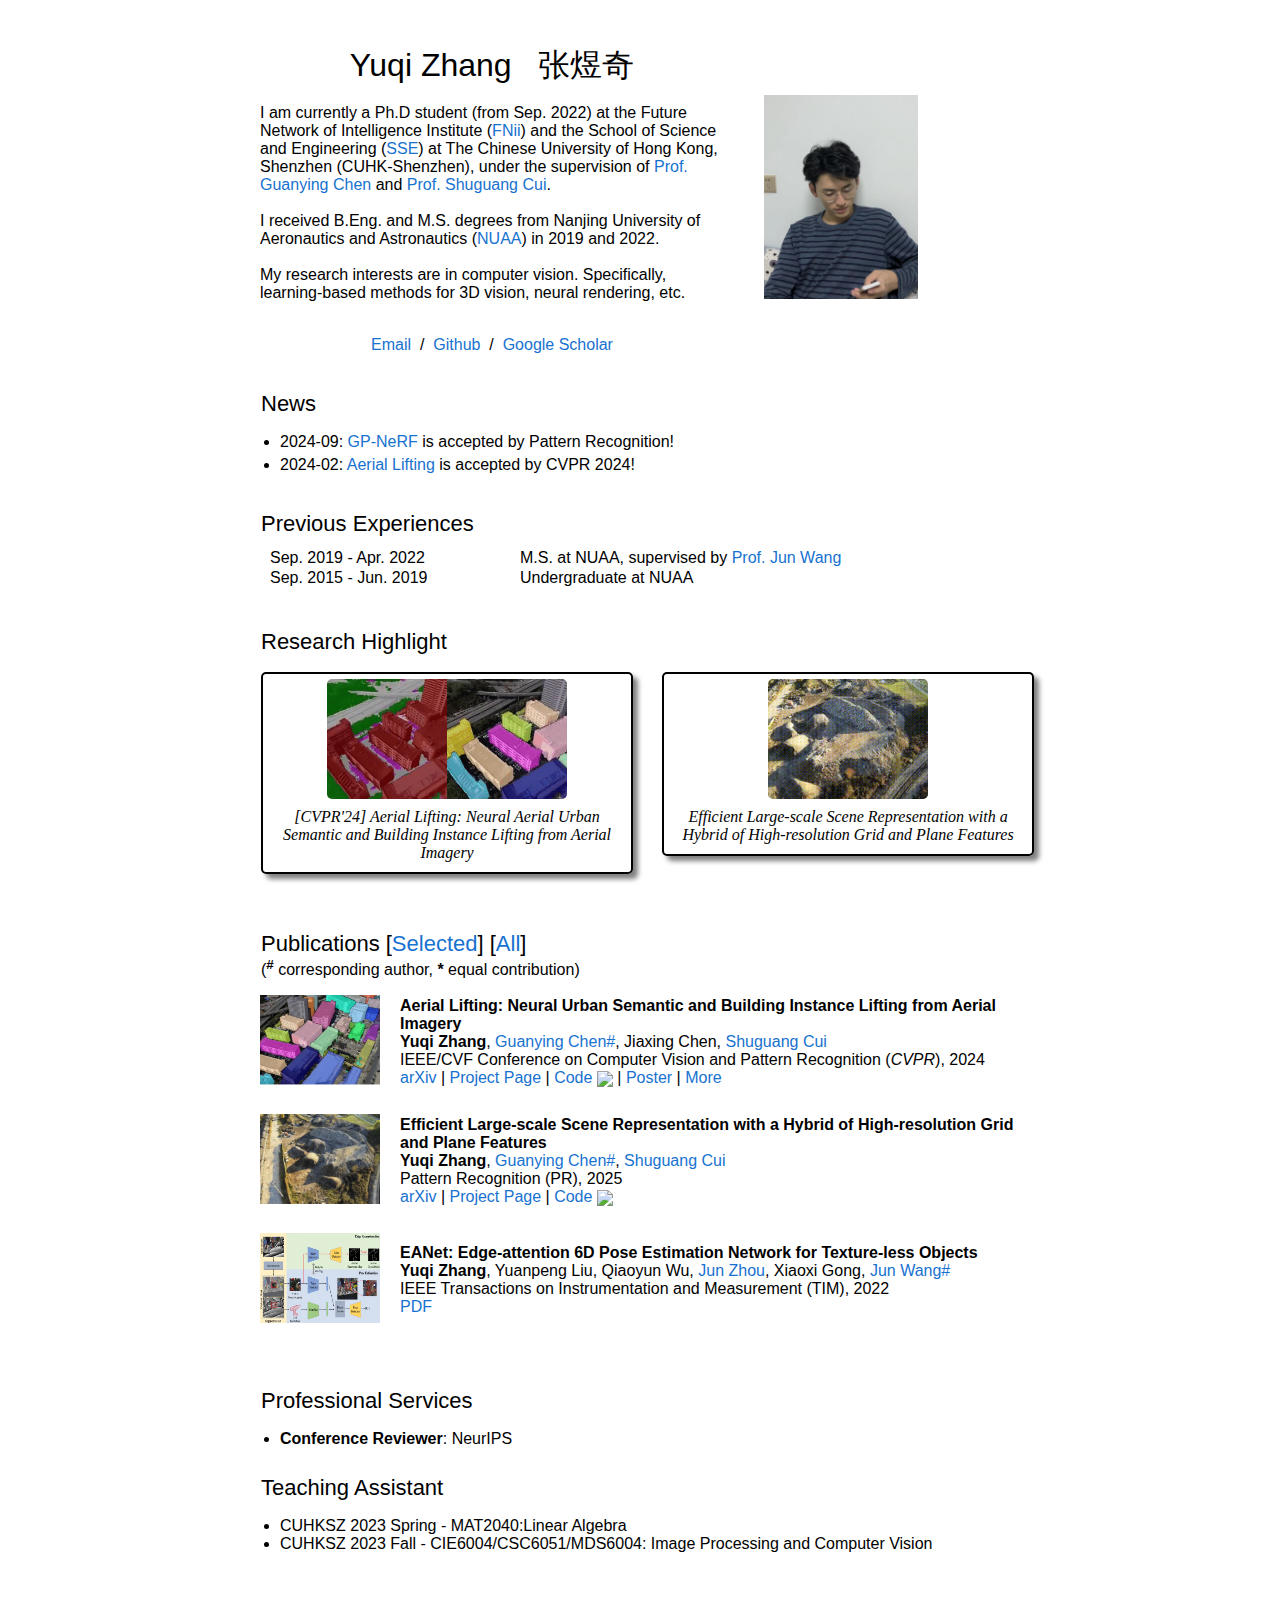
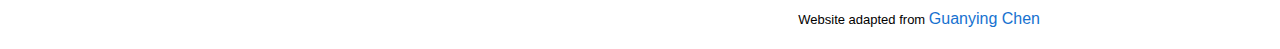
==== commit d9f18320: "Update index.html" ====
--- a/index.html
+++ b/index.html
@@ -8,16 +8,15 @@
 
     <link rel="stylesheet" type="text/css" href="stylesheet.css">
     <!--<link rel="icon" type="image/png" href="images/seal_icon.png">-->
-
-    <!-- Global site tag (gtag.js) - Google Analytics -->
-    <!-- <script async src="https://www.googletagmanager.com/gtag/js?id=UA-115381046-1"></script>
+    <!-- Google tag (gtag.js) -->
+    <script async src="https://www.googletagmanager.com/gtag/js?id=G-4ZHM79N3ZG"></script>
     <script>
       window.dataLayer = window.dataLayer || [];
       function gtag(){dataLayer.push(arguments);}
       gtag('js', new Date());
 
-      gtag('config', 'UA-115381046-1');
-    </script> -->
+      gtag('config', 'G-4ZHM79N3ZG');
+    </script>
   </head>
 
   <body>
@@ -205,6 +204,9 @@
                 </ul>
                 </tbody>
               </table> -->
+              
+              <!-- 添加到访统计功能 -->
+              <!-- <script type="text/javascript" id="clustrmaps" src="//clustrmaps.com/map_v2.js?d=Y2jVx71FJE0KrBxT5II3uiL-AnIpjsqUyEepP88W7gw&cl=ffffff&w=300"></script> -->
 
 
               <table style="width:100%;border:0px;border-spacing:0px;border-collapse:separate;margin-right:auto;margin-left:auto;"><tbody>
@@ -265,7 +267,7 @@
                     "Guanying Chen#",
                     "Shuguang Cui"
                     ],
-            venue: "Pattern Recognition (PR), 2024",
+            venue: "Pattern Recognition (PR), 2025",
             links: `
                     <a href='https://arxiv.org/abs/2303.03003v2'>arXiv</a> |
                     <a href='https://zyqz97.github.io/GP_NeRF/'>Project Page</a> |
@@ -274,7 +276,7 @@
                     `,
             papertype: 'Academic Journals',
             selected: true,
-            year: '2024',
+            year: '2023',
         },
         {
             imageSrcBefore: "data/2022eanet.webp",
@@ -309,7 +311,7 @@
                     `,
             papertype: 'Academic Journals',
             // selected: true,
-            year: '2024',
+            year: '2022',
         },
         {
             imageSrcBefore: "data/2022_Measurement.webp",
